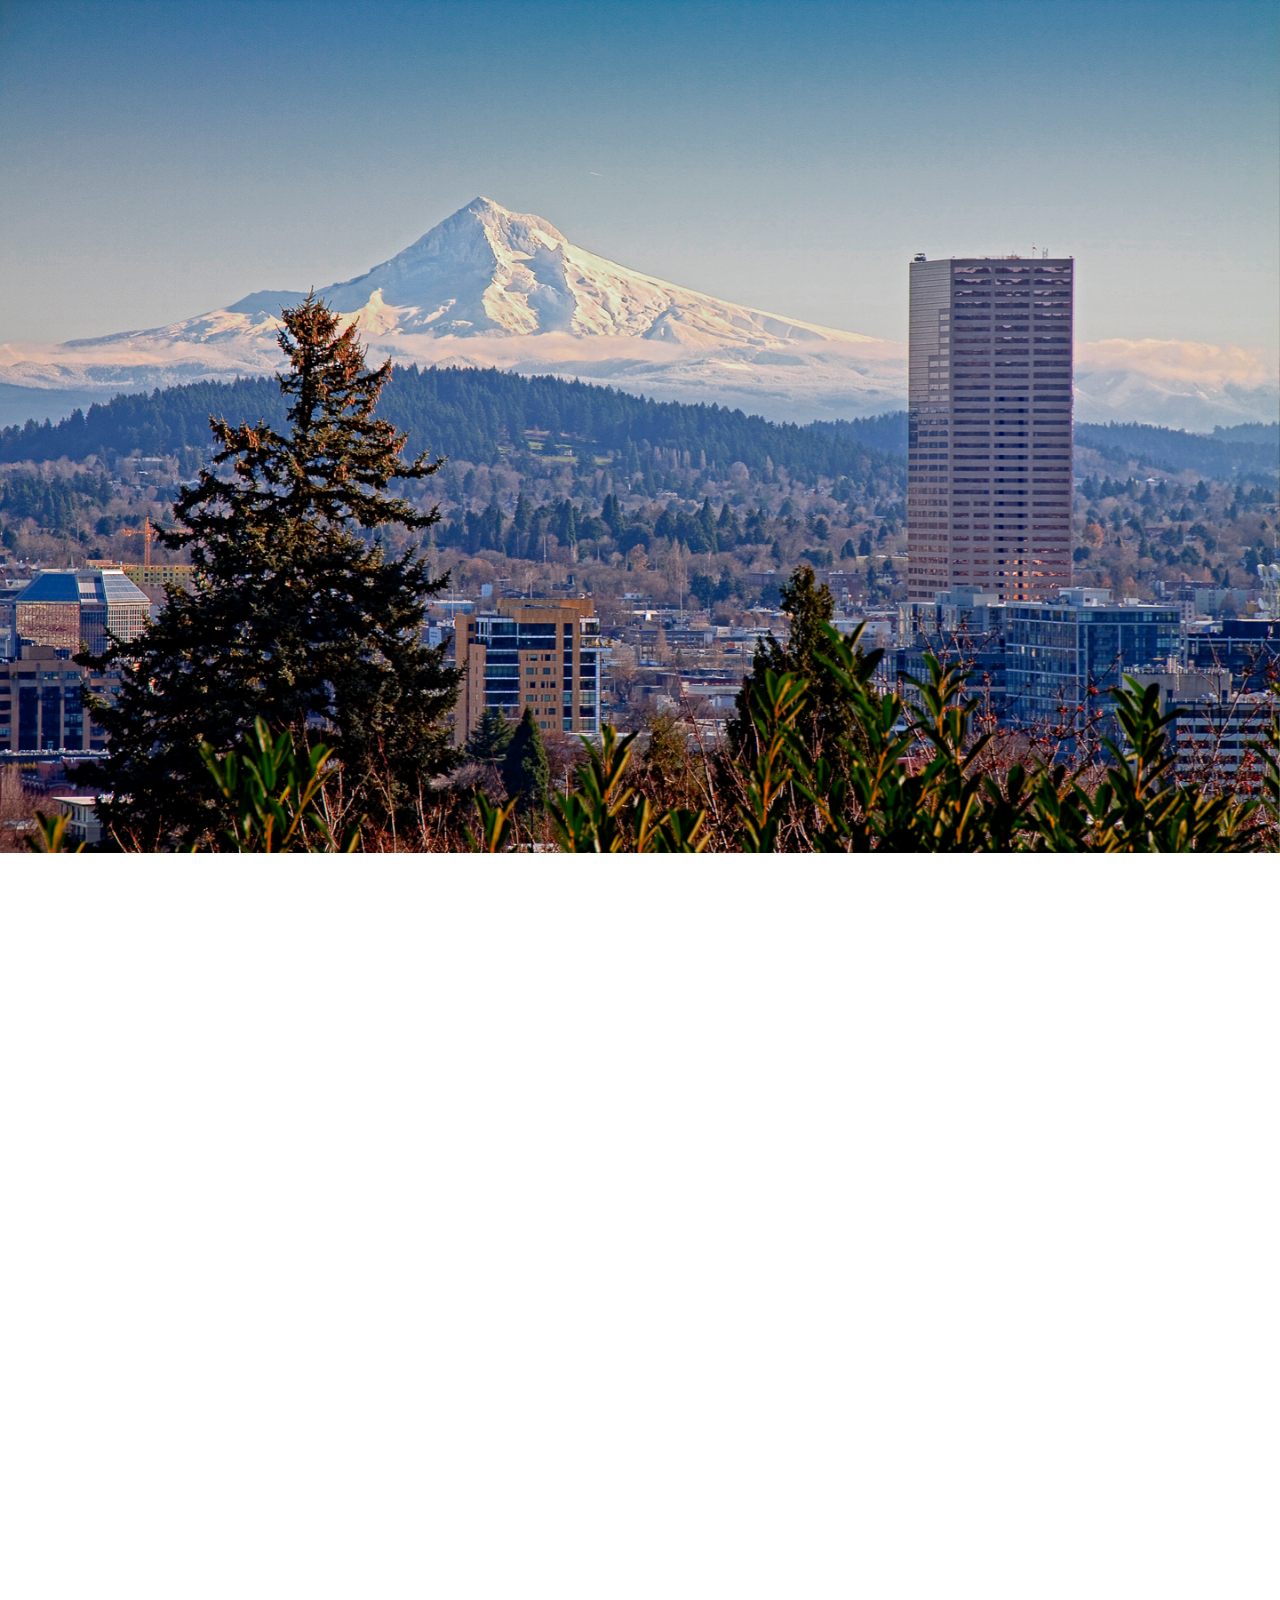
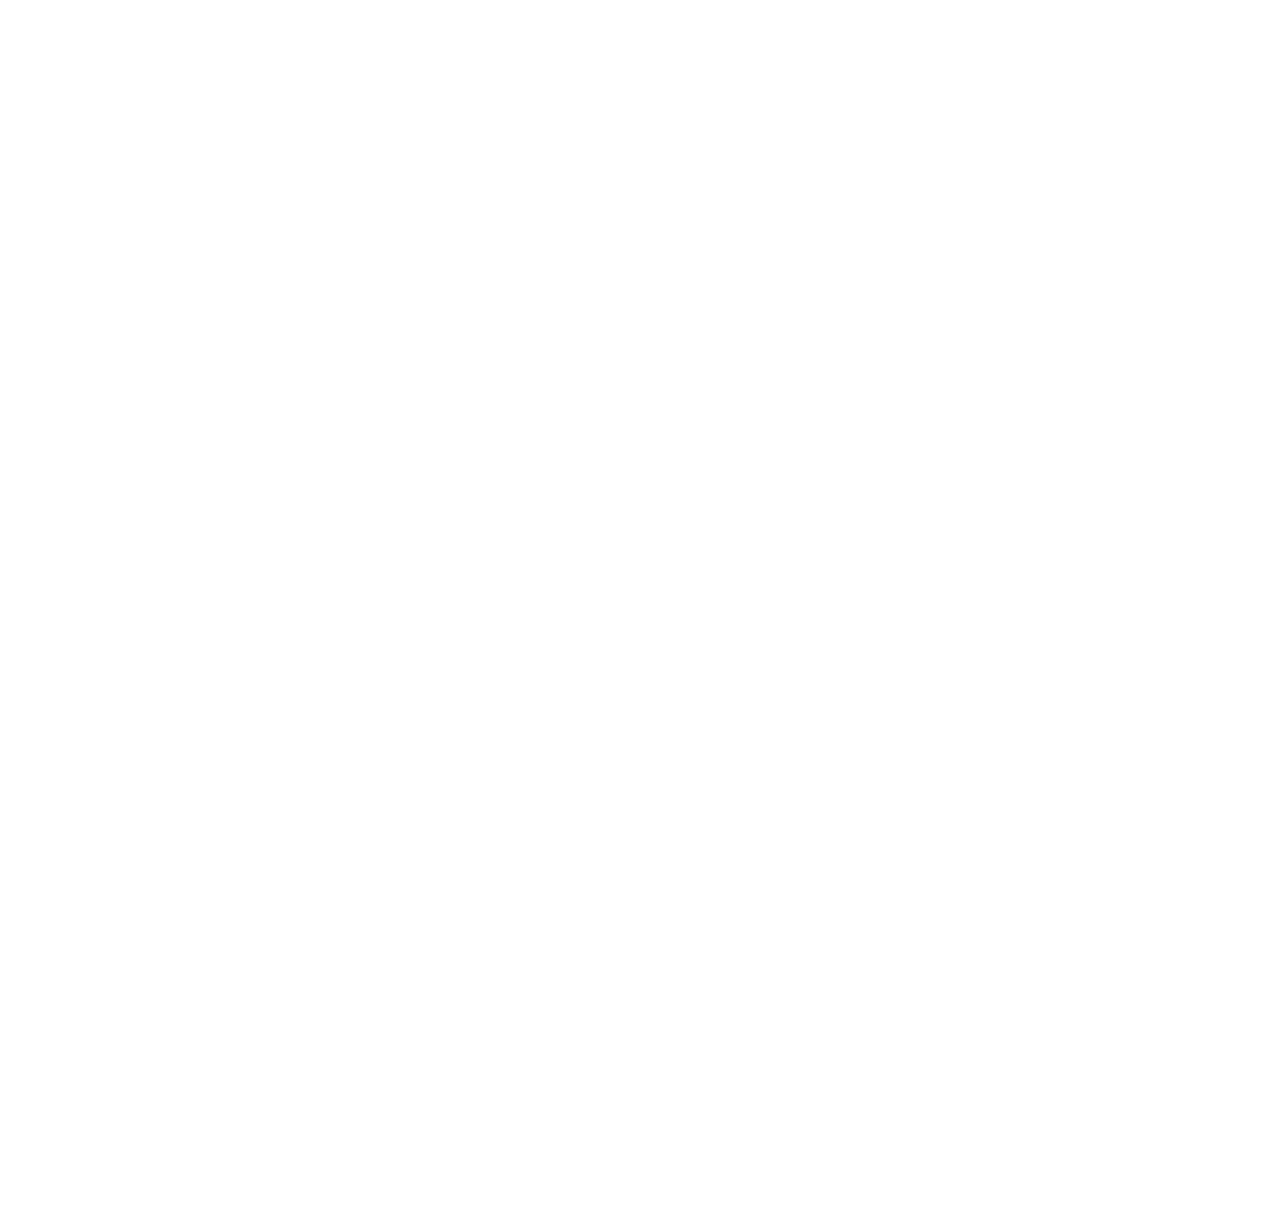
==== index.html @ 3993e826 "Update index.html" ====
<!-- Author: Kaevin Barta -->
 <!doctype html>
<html>

<head>
    <title>Test Webpage</title>
    <link href="style.css" rel="stylesheet" type="text/css" />
    <script src="script.js"></script>
    <meta charset="UTF-8">
    <meta name="viewport" content="width=device-width, initial-scale=1.0">
    <link href="https://cdn.jsdelivr.net/npm/bootstrap@5.3.0/dist/css/bootstrap.min.css" rel="stylesheet" integrity="sha384-9ndCyUaIbzAi2FUVXJi0CjmCapSmO7SnpJef0486qhLnuZ2cdeRhO02iuK6FUUVM" crossorigin="anonymous">
</head>

<body>
 <div class="parallax">
        <div class="parallax__layer parallax__layer--back">
            <img src="background1.jpg" alt="Background Layer 1">
        </div>
        <div class="parallax__layer parallax__layer--base">
            <img src="background2.jpg" alt="Background Layer 2">
        </div>
  </div>
    <header>
        <nav class="navbar navbar-expand-lg bg-body-tertiary">
            <div class="container-fluid">

                <button class="navbar-toggler" type="button" data-bs-toggle="collapse" data-bs-target="#navbarSupportedContent" aria-controls="navbarSupportedContent" aria-expanded="false" aria-label="Toggle navigation">
                    <span class="navbar-toggler-icon"></span>
                </button>
                <div class="collapse navbar-collapse" id="navbarSupportedContent">
                    <ul class="navbar-nav me-auto mb-2 mb-lg-0">
                        <li class="logo">
                            <a href="index.html">logo</a>
                        </li>
                        <li class="nav-item">
                            <a class="nav-link active" aria-current="page" href="index.html">Home</a>
                        </li>
                        <li class="nav-item">
                            <a class="nav-link" href="contact.html">Contact</a>
                        </li>
                        <li class="nav-item dropdown">
                            <a class="nav-link dropdown-toggle" href="#" role="button" data-bs-toggle="dropdown" aria-expanded="false">More!</a>
                            <ul class="dropdown-menu">
                                <li>
                                    <a class="dropdown-item" href="projects.html">Projects</a>
                                </li>
                                <li>
                                    <hr class="dropdown-divider">
                                </li>
                                <li>
                                    <a class="dropdown-item" href="information.html">More Information</a>
                                </li>
                            </ul>
                        </li>
                    </ul>
                </div>
            </div>
        </nav>
        <h1>Hello, This is my Portfolio</h1>
    </header>

    <main>
        <p>This is a <em>wonderful</em> website created by, yours truly.</p>

        <h2>Who is Kaevin Barta?</h2>
        

        <p>“Any code of your own that you haven’t looked at for six or more months might as well have been written by someone else.” — Eagleson’s Law</p>

         <div class="row">
            <!-- Education section -->
            <div class="col">
                <a href="#education" class="text-box-button">
                    <h3 class="rounded-bg">Education</h3>
                </a>
            </div>
            <!-- Skills section -->
            <div class="col">
                <a href="#skills" class="text-box-button">
                    <h3 class="rounded-bg">Skills</h3>
                </a>
            </div>
            <!-- Projects section -->
            <div class="col">
                <a href="#projects" class="text-box-button">
                    <h3 class="rounded-bg">Projects</h3>
                </a>
            </div>
        </div>
     

        <br><img src="https://tse4.mm.bing.net/th?id=OIP.YdOcJBbcRdzH3XWEGlNB6AHaER&pid=Api&P=0&h=180"><br>
        <h2 class="rounded-bg" id="About">About me</h2>
        <p>I grew up in the green state of <em>Oregon</em>. I was born in June 2004 in Oregon's booming tech industry, which has created the perfect seed to start growing my dev skills. With many classes for computer science offered at my high school (Oregon City High), I found my passion earlier than most. Im a highly motivated and detail-oriented computer science student seeking a Project Engineer position. Offering a strong foundation in programming, problem-solving skills, and a passion for delivering innovative solutions. Eager to contribute to challenging projects and collaborate with a team of skilled professionals.</p><br>
        <br><img src="https://www.nursingexplorer.com/img/colleges/or/1817.jpg?1596120694"><br>
        <h2 class="rounded-bg" id="education">Education:</h2>
        <ul class="education-info">
            <li><b>Pursuing Bachelor's Degree in Computer Science</b></li>
            <li><b>Work experience: Worked as a Peer Mentor for the college, this included tutoring students, Helping professors with course material, and weekly meetings with the head of the math department to discuss students' issues. I am also a certified level 1 math tutor and have a love for calculus. I also worked in the food industry for 5 years. I spent the first two in fast food since then I've worked 3 years as a cook for a cook-to-order restaurant. As well, I spent a summer doing construction work like yard care and caulking tile for new houses.
            <li><b>Unrequired completed coursework: 3 terms of Physics w/ Calculus and Linear algebra </li>
            <li><b>Relevant coursework: Data structures and algorithms, Discrete math, Computer Architecture, and many more. </li>
            <li><b>Attends: Clackamas Community College, Oregon City, OR</li>
            <li><b>Expected Graduation: 2026, spring. </li>
        </ul>
        <br>
        <br><img src="https://media3.giphy.com/media/v1.Y2lkPTc5MGI3NjExMTk5Mzc2ZTZkODk1Y2NlOGU1ZDZkYmIxMjZjNzAyZDM5NTE3ZWVlMyZlcD12MV9pbnRlcm5hbF9naWZzX2dpZklkJmN0PWc/SS8CV2rQdlYNLtBCiF/giphy.gif" style=width: 150px; height: 200px;><br>
        <h2 class="rounded-bg" id="skills">Skills:</h2>
        <ul class="skills-info">
            <li><b>Programming Languages: C++, C, Visual Basic, some baseline Python and Intel Assembly, javascript, CSS, and HTML,</b></li>
            <li><b>Software Development: Object-Oriented Programming (OOP), Agile Methodology, website development. </li>
            <li><b>Problem-Solving: Analytical thinking, logical reasoning, attention to detail</li>
            <li><b>Teamwork: Collaboration, effective communication, adaptability</li>
            <li><b>Technical Proficiency: SFML library, Visual Studio, file input/output </li>
        </ul>

        <br><img src="https://store-images.microsoft.com/image/apps.62911.9007199266266111.633be1ff-8267-43be-be70-83f7ca2653ed.c52162df-ae8c-4431-be5c-1eeff8252147?mode=scale&q=90&h=270&w=270&background=%23838383" style=width: 150px; height: 200px;><br>
        <h2 class="rounded-bg" id="projects">Projects:</h2>
        <ul class="project-info">
            <li><b>Top Projects: Created a working roulette table in Visual Basic, My portfolio website, Asteroids the game, and Knights tour recursion.</b></li>
            <li><b>Future Projects: Using an API that can fetch data from Google "Google translate" free of charge. This will include creating HTML, javascript and CSS files for them. </li>
            <a class="projects" href="projects.html">To Project Page</a>
        </ul>

        <div class="row">
            <div class="darkBG col-sm-12">
                <span class="visually-hidden">Hidden Text</span>
            </div>
        </div>       

        <h2>Future Asprirations</h2>

        <p>I actively seek out opportunities to expand my knowledge and expertise in relevant areas. Whether it's attending workshops, participating in leet code questions, or enrolling in in-person/online courses, I consistently pursue avenues that allow me to enhance my skill set. By staying informed about the latest industry trends, technologies, and best practices, I ensure that I bring the most current and valuable insights to my work.</p>

        <p>Additionally, I believe in sharing knowledge and fostering a culture of learning within teams and organizations. I enjoy mentoring colleagues, Tutoring students, conducting study workshops, and facilitating knowledge-sharing sessions to empower others to enhance their skills and contribute effectively to the collective growth of the team.</p>

        <p>Continuous learning not only helps me adapt to changing demands but also enables me to propose innovative solutions and identify new opportunities. I embrace challenges as opportunities for growth and am eager to take on new projects that stretch my abilities and broaden my horizons.</p>

        <p>By emphasizing my commitment to professional development, I strive to create a learning mindset that fuels personal and organizational success. I am excited to join a company that values ongoing learning and growth, where I can contribute my knowledge and skills while continuously expanding my capabilities.</p>

    </main>

    <div class="row">
        <div class="darkBG col-sm-12">
            <span class="visually-hidden">Hidden Text</span>
        </div>
    </div>

    <nav>
        <ul>
            <li><a href="index.html">Home</a></li>
            <li><a href="contact.html">Contact</a></li>
            <li><a href="information.html">About</a></li>
            <li><a href="information.html">Links</a></li>
            <li><a href="https://leetcode.com/Kbarta1233/">LeetCode Profile</a></li>
        </ul>
    </nav>

    <footer>@2023 My Site</footer>

    <script src="https://cdn.jsdelivr.net/npm/bootstrap@5.3.0/dist/js/bootstrap.bundle.min.js" integrity="sha384-geWF76RCwLtnZ8qwWowPQNguL3RmwHVBC9FhGdlKrxdiJJigb/j/68SIy3Te4Bkz" crossorigin="anonymous"></script>

</body>
</html>
---- style.css ----
/* Reset default browser styles */
* {
    margin: 0;
    padding: 0;
    box-sizing: border-box;
}

/* Global styles */
body, html {
    margin: 0;
    padding: 0;
    height: 100%;
    overflow-x: hidden;
}

.parallax {
    position: relative;
    height: 100vh;
    overflow: hidden;
    perspective: 1px;
    transform-style: preserve-3d;
}

.parallax__layer {
    position: absolute;
    top: 0;
    left: 0;
    width: 100%;
    height: 100%;
}

.parallax__layer--back {
    transform: translateZ(-1px) scale(2);
    z-index: -1;
}

.parallax__layer--base {
    transform: translateZ(0px) scale(1);
}

.parallax img {
    width: 100%;
    height: auto;
    display: block;
}

header, main, footer {
    position: relative;
    z-index: 1;
    padding: 20px;
    background-color: rgba(255, 255, 255, 0.8); /* Transparent background to highlight content */
}

.logo a {
    background-image: url("coffee.png");
    background-size: contain;
    background-repeat: no-repeat;
    display: inline-block;
    width: 100px;
    height: 100px;
    text-indent: -9999px;
}

.text-box-button {
    display: block;
    text-align: center;
    text-decoration: none;
    border-radius: 50%; /* Make the buttons circular */
    overflow: hidden;
    transition: transform 0.3s ease; /* Add a smooth transition effect */
}

.text-box-button:hover {
    transform: scale(1.1); /* Scale the button up when hovered */
}

body {
    font-family: Arial, sans-serif;
    line-height: 1.5;
    color: #333;
}

.container-fluid {
    max-width: 1200px;
    margin: 0 auto;
    padding: 0 15px;
}

header {
    background-color: #f8f9fa;
    padding: 20px;
    text-align: center;
}

nav ul {
    list-style-type: none;
}

nav li {
    display: inline-block;
    margin-right: 10px;
}

nav a {
    text-decoration: none;
    color: #333;
}

nav .logo a {
    font-weight: bold;
    font-size: 24px;
}

main {
    padding: 20px;
}

.row {
    margin-bottom: 20px;
}

.col {
    float: left;
    width: 33.33%;
}

.darkBG {
    background-color: #333;
    color: #fff;
    text-align: center;
    padding: 20px;
}

footer {
    background-color: #f8f9fa;
    padding: 20px;
    text-align: center;
}

/* Rounded background styles */
section {
    padding: 20px;
}

/* Rounded background styles */
.rounded-bg {
    background-color: #000;
    color: #fff;
    border-radius: 10px;
    padding: 10px;
    margin-bottom: 20px;
    display: inline-block;
}

.visually-hidden {
    position: absolute;
    overflow: hidden;
    clip: rect(0 0 0 0);
    height: 1px;
    width: 1px;
    margin: -1px;
    padding: 0;
    border: 0;
}
/* Media Queries */
@media (max-width: 768px) {
    .col {
        width: 100%;
    }
}
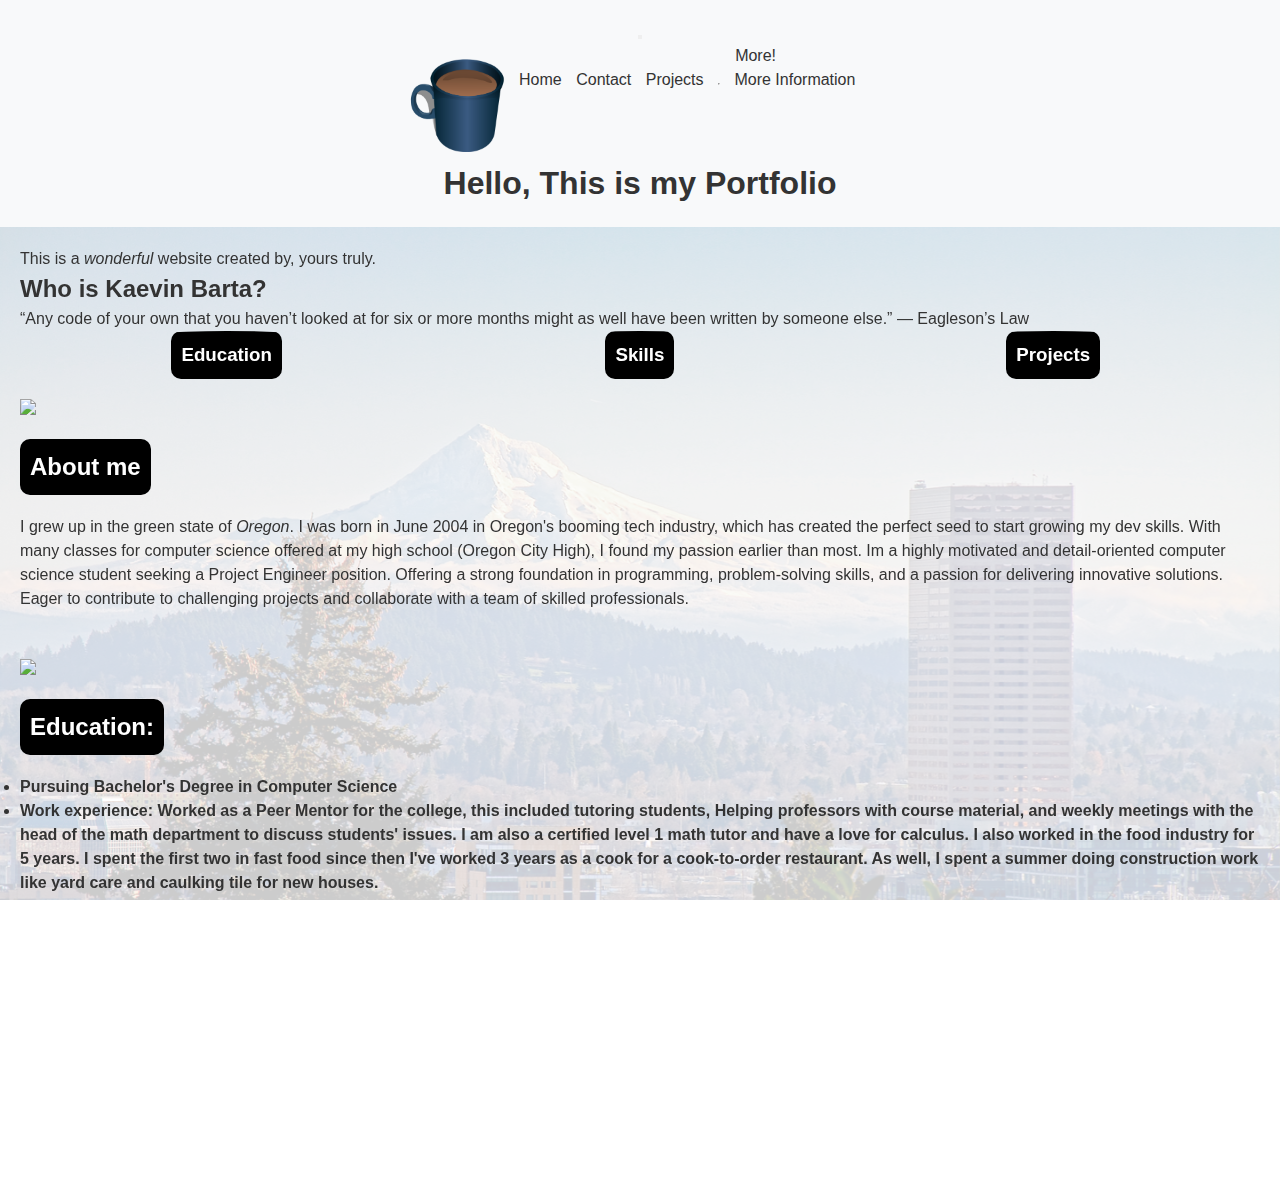
==== commit cb50a228: "Update index.html" ====
--- a/index.html
+++ b/index.html
@@ -12,14 +12,8 @@
 </head>
 
 <body>
- <div class="parallax">
-        <div class="parallax__layer parallax__layer--back">
-            <img src="background1.jpg" alt="Background Layer 1">
-        </div>
-        <div class="parallax__layer parallax__layer--base">
-            <img src="background2.jpg" alt="Background Layer 2">
-        </div>
-  </div>
+
+  
     <header>
         <nav class="navbar navbar-expand-lg bg-body-tertiary">
             <div class="container-fluid">
@@ -58,7 +52,13 @@
         </nav>
         <h1>Hello, This is my Portfolio</h1>
     </header>
-
+ <div class="parallax">
+        <div class="parallax__layer parallax__layer--back">
+            <img src="background1.jpg" alt="Background Layer 1">
+        </div>
+        <div class="parallax__layer parallax__layer--base">
+            <img src="background2.jpg" alt="Background Layer 2">
+        </div>
     <main>
         <p>This is a <em>wonderful</em> website created by, yours truly.</p>
 
@@ -154,7 +154,7 @@
             <li><a href="https://leetcode.com/Kbarta1233/">LeetCode Profile</a></li>
         </ul>
     </nav>
-
+</div>
     <footer>@2023 My Site</footer>
 
     <script src="https://cdn.jsdelivr.net/npm/bootstrap@5.3.0/dist/js/bootstrap.bundle.min.js" integrity="sha384-geWF76RCwLtnZ8qwWowPQNguL3RmwHVBC9FhGdlKrxdiJJigb/j/68SIy3Te4Bkz" crossorigin="anonymous"></script>
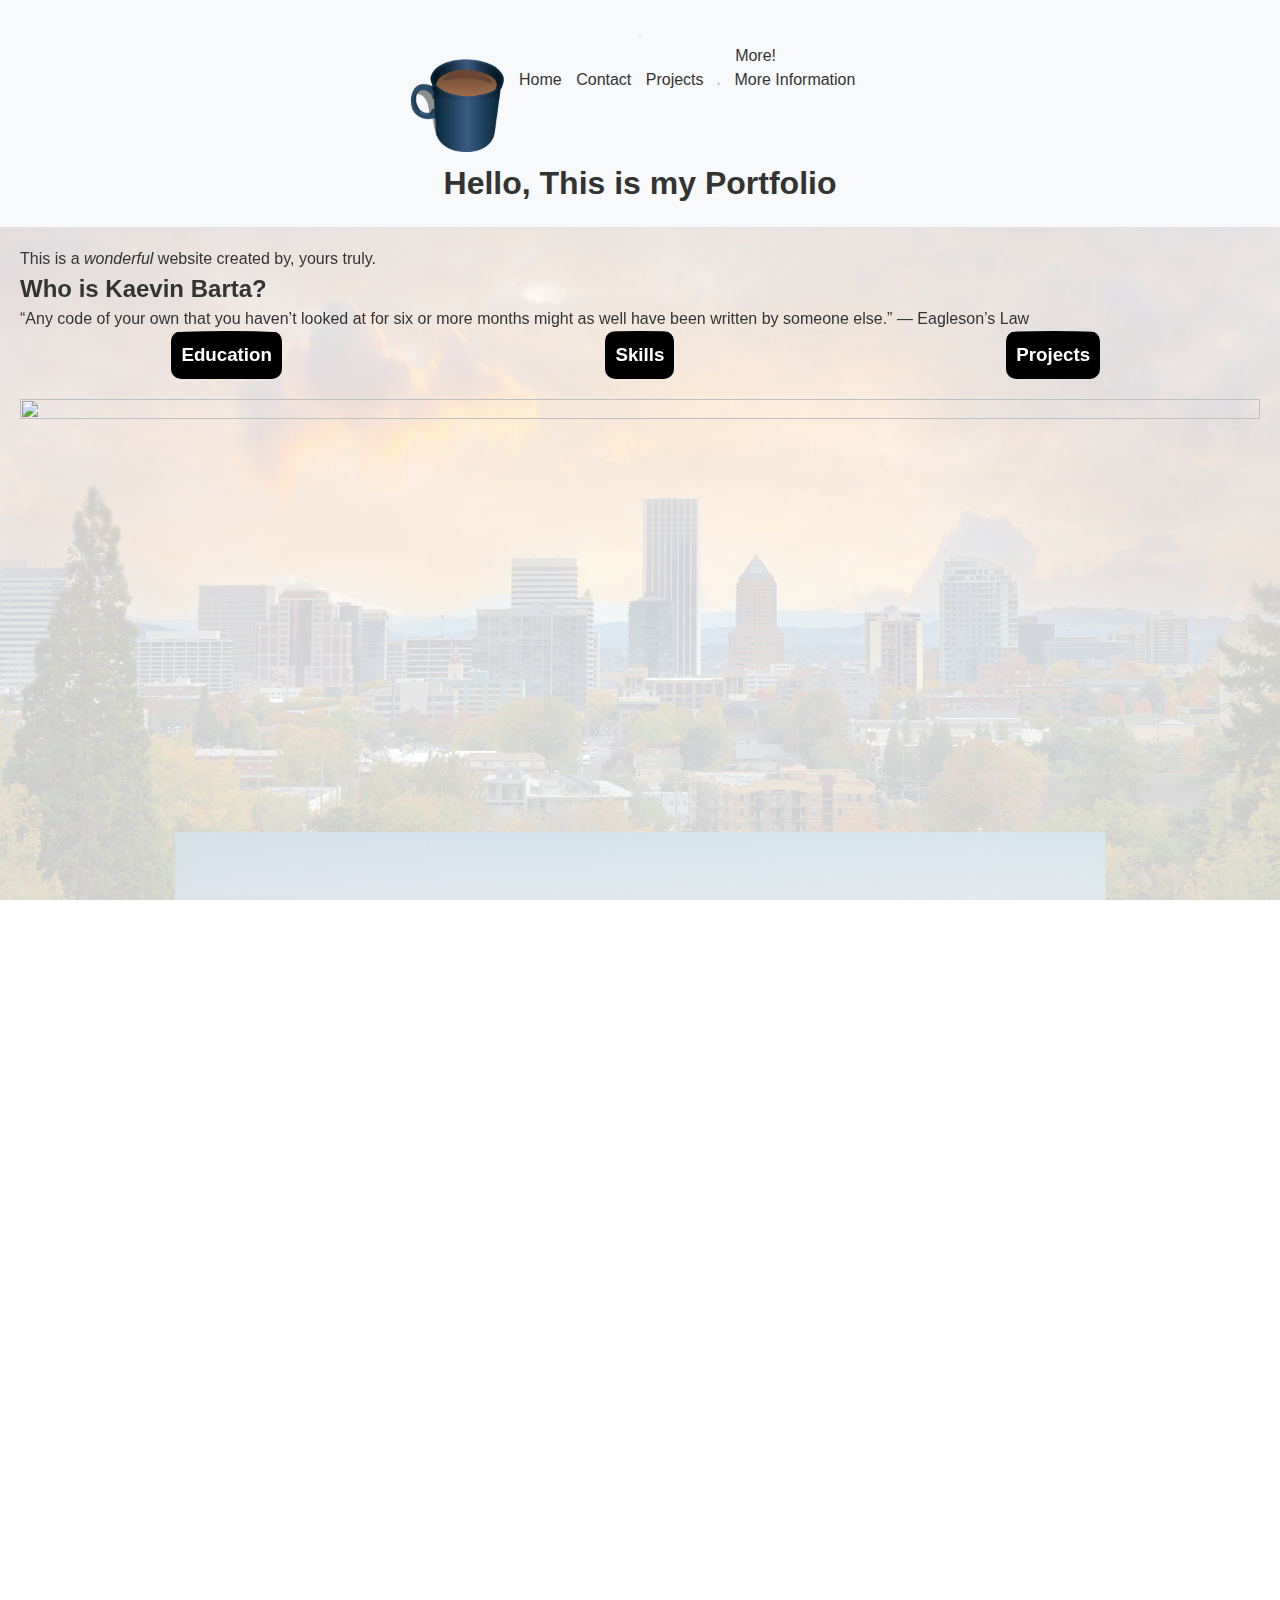
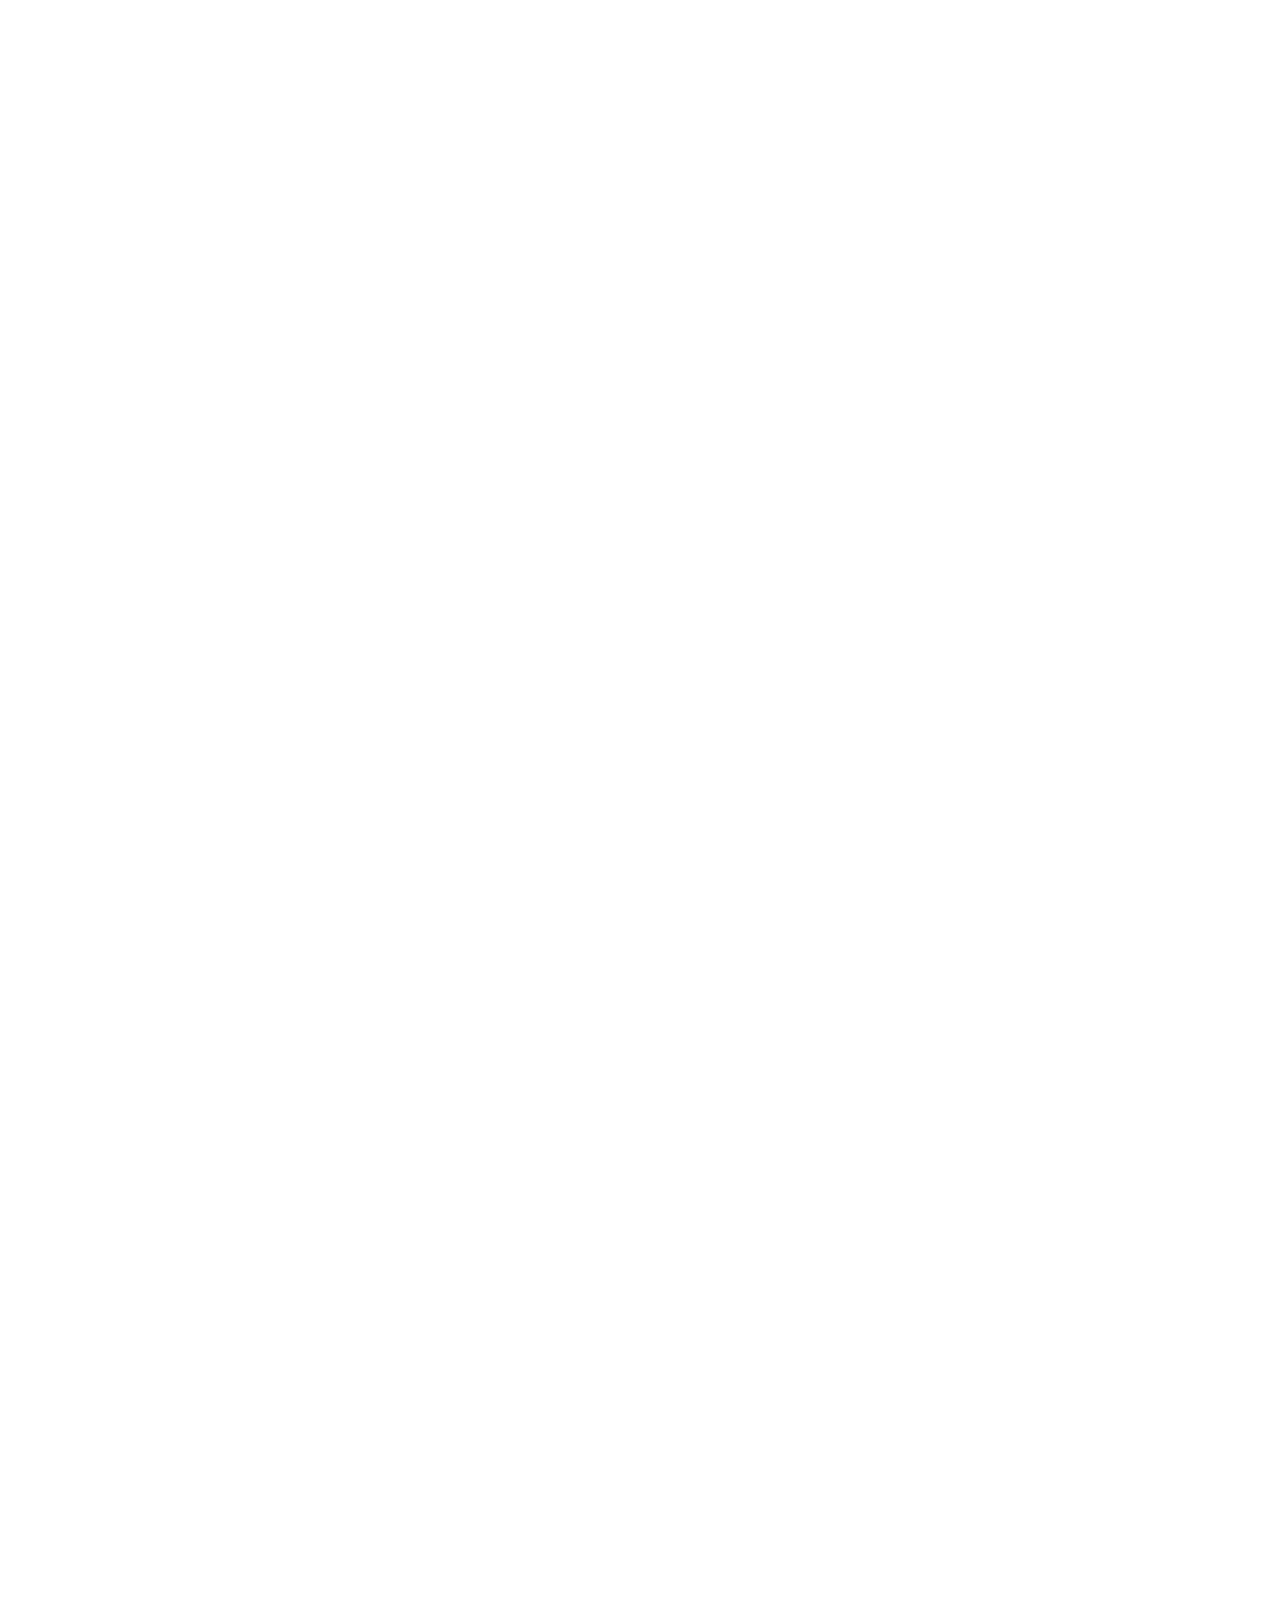
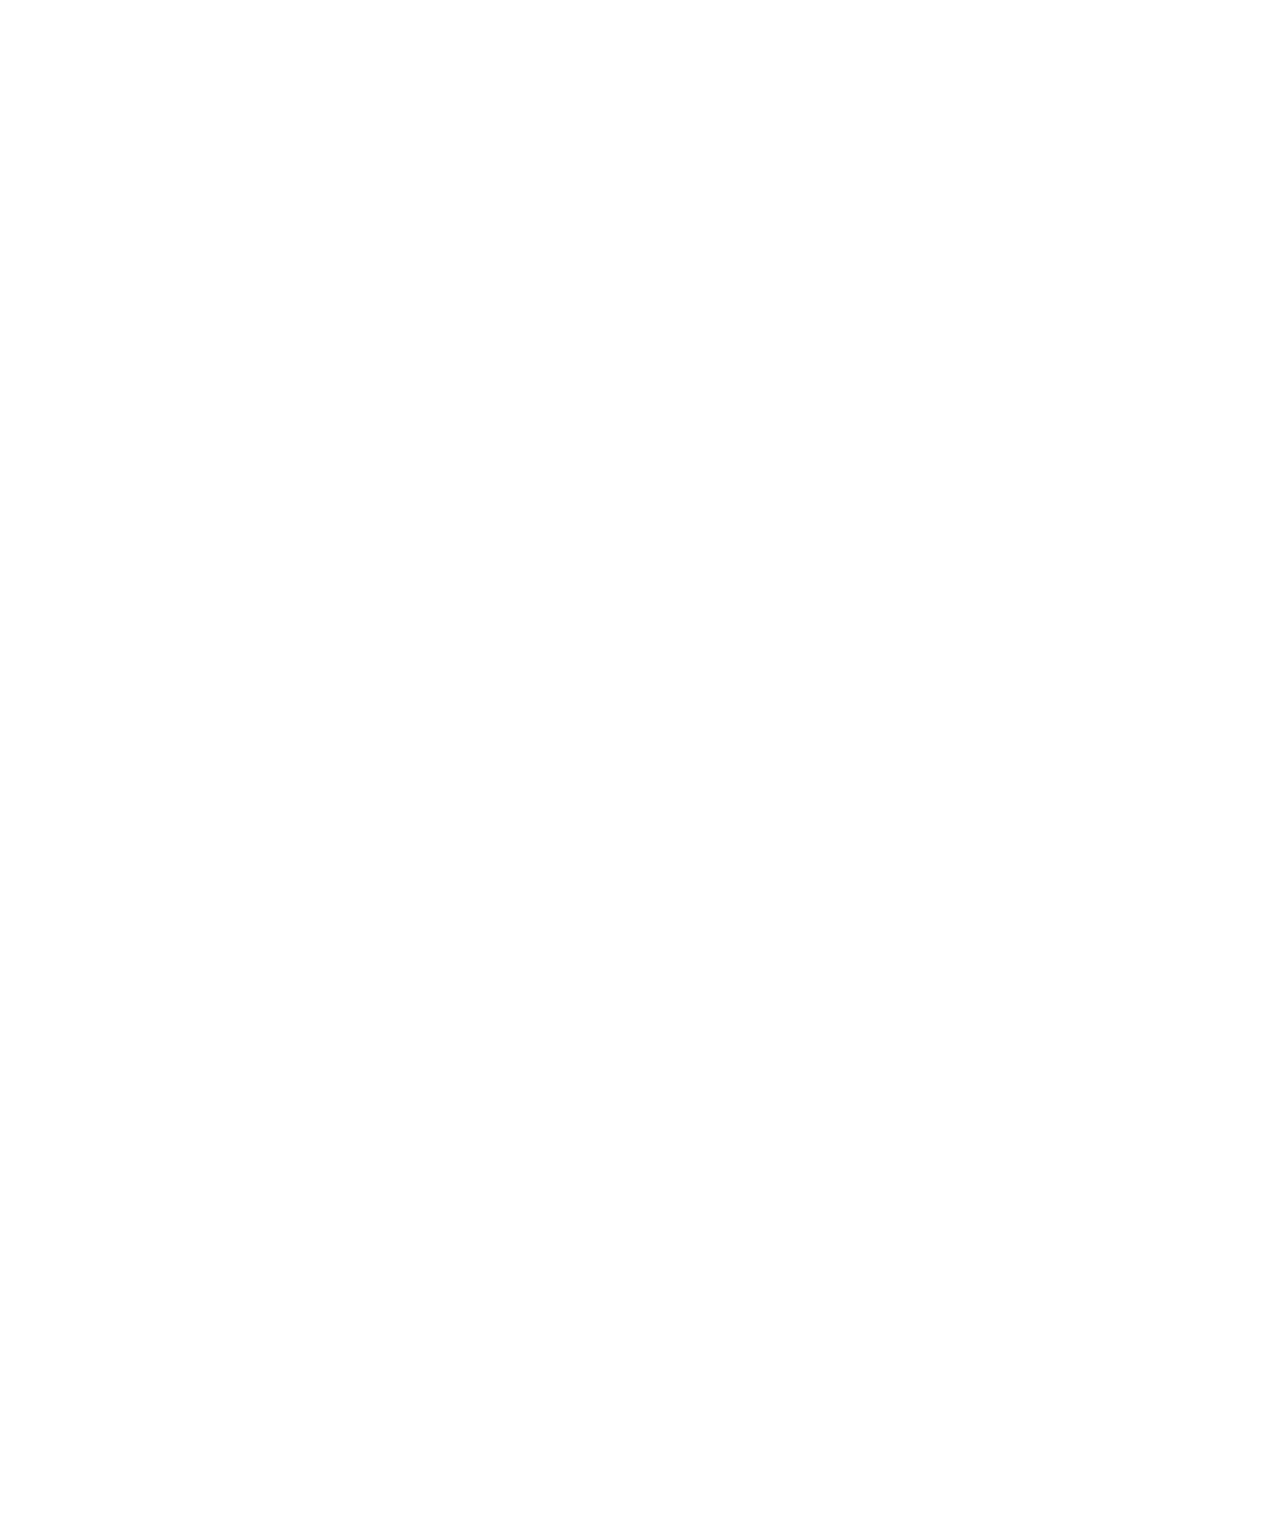
==== commit 9ec4e5c9: "Update index.html" ====
--- a/index.html
+++ b/index.html
@@ -89,10 +89,10 @@
         </div>
      
 
-        <br><img src="https://tse4.mm.bing.net/th?id=OIP.YdOcJBbcRdzH3XWEGlNB6AHaER&pid=Api&P=0&h=180"><br>
+        <br><img src="https://tse4.mm.bing.net/th?id=OIP.YdOcJBbcRdzH3XWEGlNB6AHaER&pid=Api&P=0&h=180"width="310" height="180"><br>
         <h2 class="rounded-bg" id="About">About me</h2>
         <p>I grew up in the green state of <em>Oregon</em>. I was born in June 2004 in Oregon's booming tech industry, which has created the perfect seed to start growing my dev skills. With many classes for computer science offered at my high school (Oregon City High), I found my passion earlier than most. Im a highly motivated and detail-oriented computer science student seeking a Project Engineer position. Offering a strong foundation in programming, problem-solving skills, and a passion for delivering innovative solutions. Eager to contribute to challenging projects and collaborate with a team of skilled professionals.</p><br>
-        <br><img src="https://www.nursingexplorer.com/img/colleges/or/1817.jpg?1596120694"><br>
+        <br><img src="https://www.nursingexplorer.com/img/colleges/or/1817.jpg?1596120694" width="310" height="180"><br>
         <h2 class="rounded-bg" id="education">Education:</h2>
         <ul class="education-info">
             <li><b>Pursuing Bachelor's Degree in Computer Science</b></li>
@@ -103,7 +103,7 @@
             <li><b>Expected Graduation: 2026, spring. </li>
         </ul>
         <br>
-        <br><img src="https://media3.giphy.com/media/v1.Y2lkPTc5MGI3NjExMTk5Mzc2ZTZkODk1Y2NlOGU1ZDZkYmIxMjZjNzAyZDM5NTE3ZWVlMyZlcD12MV9pbnRlcm5hbF9naWZzX2dpZklkJmN0PWc/SS8CV2rQdlYNLtBCiF/giphy.gif" style=width: 150px; height: 200px;><br>
+        <br><img src="https://media3.giphy.com/media/v1.Y2lkPTc5MGI3NjExMTk5Mzc2ZTZkODk1Y2NlOGU1ZDZkYmIxMjZjNzAyZDM5NTE3ZWVlMyZlcD12MV9pbnRlcm5hbF9naWZzX2dpZklkJmN0PWc/SS8CV2rQdlYNLtBCiF/giphy.gif" width="310" height="160"><br>
         <h2 class="rounded-bg" id="skills">Skills:</h2>
         <ul class="skills-info">
             <li><b>Programming Languages: C++, C, Visual Basic, some baseline Python and Intel Assembly, javascript, CSS, and HTML,</b></li>
@@ -113,7 +113,7 @@
             <li><b>Technical Proficiency: SFML library, Visual Studio, file input/output </li>
         </ul>
 
-        <br><img src="https://store-images.microsoft.com/image/apps.62911.9007199266266111.633be1ff-8267-43be-be70-83f7ca2653ed.c52162df-ae8c-4431-be5c-1eeff8252147?mode=scale&q=90&h=270&w=270&background=%23838383" style=width: 150px; height: 200px;><br>
+        <br><img src="https://store-images.microsoft.com/image/apps.62911.9007199266266111.633be1ff-8267-43be-be70-83f7ca2653ed.c52162df-ae8c-4431-be5c-1eeff8252147?mode=scale&q=90&h=270&w=270&background=%23838383" width="310" height="180"><br>
         <h2 class="rounded-bg" id="projects">Projects:</h2>
         <ul class="project-info">
             <li><b>Top Projects: Created a working roulette table in Visual Basic, My portfolio website, Asteroids the game, and Knights tour recursion.</b></li>
--- a/style.css
+++ b/style.css
@@ -15,7 +15,7 @@
 
 .parallax {
     position: relative;
-    height: 100vh;
+    height: auto;
     overflow: hidden;
     perspective: 1px;
     transform-style: preserve-3d;
@@ -30,12 +30,13 @@
 }
 
 .parallax__layer--back {
-    transform: translateZ(-1px) scale(2);
-    z-index: -1;
+    transform: translateZ(-2px) scale(3);
+    z-index: 1;
 }
 
 .parallax__layer--base {
-    transform: translateZ(0px) scale(1);
+    transform: translateZ(-10px) scale(8);
+    z-index: 2;
 }
 
 .parallax img {
@@ -46,7 +47,7 @@
 
 header, main, footer {
     position: relative;
-    z-index: 1;
+    z-index: 3;
     padding: 20px;
     background-color: rgba(255, 255, 255, 0.8); /* Transparent background to highlight content */
 }
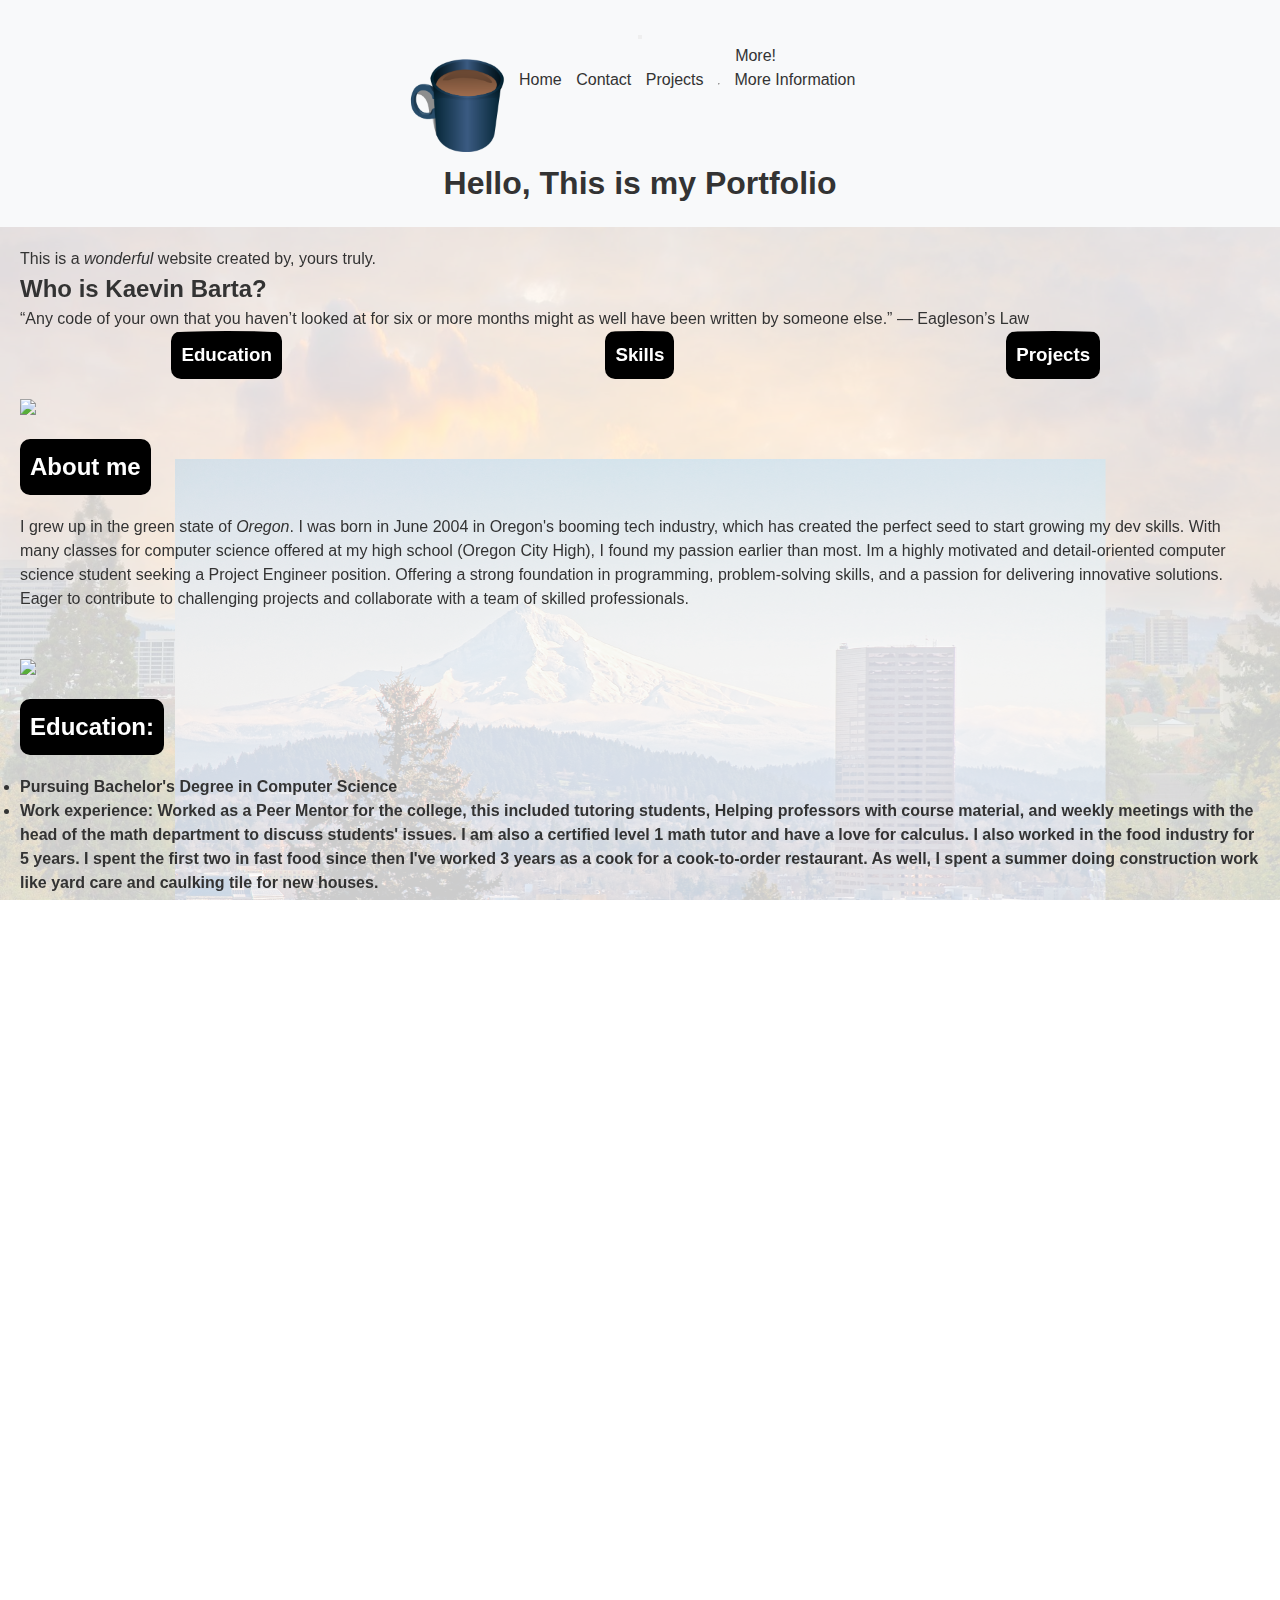
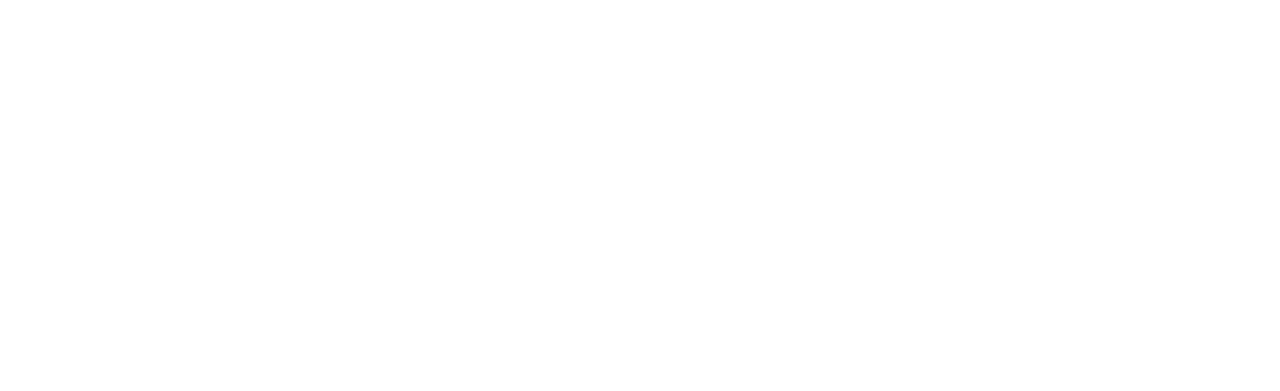
==== commit 73d71bef: "Update index.html" ====
--- a/index.html
+++ b/index.html
@@ -89,10 +89,10 @@
         </div>
      
 
-        <br><img src="https://tse4.mm.bing.net/th?id=OIP.YdOcJBbcRdzH3XWEGlNB6AHaER&pid=Api&P=0&h=180"width="310" height="180"><br>
+        <br><img src="https://tse4.mm.bing.net/th?id=OIP.YdOcJBbcRdzH3XWEGlNB6AHaER&pid=Api&P=0&h=180"class="custom-img"><br>
         <h2 class="rounded-bg" id="About">About me</h2>
         <p>I grew up in the green state of <em>Oregon</em>. I was born in June 2004 in Oregon's booming tech industry, which has created the perfect seed to start growing my dev skills. With many classes for computer science offered at my high school (Oregon City High), I found my passion earlier than most. Im a highly motivated and detail-oriented computer science student seeking a Project Engineer position. Offering a strong foundation in programming, problem-solving skills, and a passion for delivering innovative solutions. Eager to contribute to challenging projects and collaborate with a team of skilled professionals.</p><br>
-        <br><img src="https://www.nursingexplorer.com/img/colleges/or/1817.jpg?1596120694" width="310" height="180"><br>
+        <br><img src="https://www.nursingexplorer.com/img/colleges/or/1817.jpg?1596120694" class="custom-img"><br>
         <h2 class="rounded-bg" id="education">Education:</h2>
         <ul class="education-info">
             <li><b>Pursuing Bachelor's Degree in Computer Science</b></li>
@@ -103,7 +103,7 @@
             <li><b>Expected Graduation: 2026, spring. </li>
         </ul>
         <br>
-        <br><img src="https://media3.giphy.com/media/v1.Y2lkPTc5MGI3NjExMTk5Mzc2ZTZkODk1Y2NlOGU1ZDZkYmIxMjZjNzAyZDM5NTE3ZWVlMyZlcD12MV9pbnRlcm5hbF9naWZzX2dpZklkJmN0PWc/SS8CV2rQdlYNLtBCiF/giphy.gif" width="310" height="160"><br>
+        <br><img src="https://media3.giphy.com/media/v1.Y2lkPTc5MGI3NjExMTk5Mzc2ZTZkODk1Y2NlOGU1ZDZkYmIxMjZjNzAyZDM5NTE3ZWVlMyZlcD12MV9pbnRlcm5hbF9naWZzX2dpZklkJmN0PWc/SS8CV2rQdlYNLtBCiF/giphy.gif" class="custom-img"><br>
         <h2 class="rounded-bg" id="skills">Skills:</h2>
         <ul class="skills-info">
             <li><b>Programming Languages: C++, C, Visual Basic, some baseline Python and Intel Assembly, javascript, CSS, and HTML,</b></li>
@@ -113,7 +113,7 @@
             <li><b>Technical Proficiency: SFML library, Visual Studio, file input/output </li>
         </ul>
 
-        <br><img src="https://store-images.microsoft.com/image/apps.62911.9007199266266111.633be1ff-8267-43be-be70-83f7ca2653ed.c52162df-ae8c-4431-be5c-1eeff8252147?mode=scale&q=90&h=270&w=270&background=%23838383" width="310" height="180"><br>
+        <br><img src="https://store-images.microsoft.com/image/apps.62911.9007199266266111.633be1ff-8267-43be-be70-83f7ca2653ed.c52162df-ae8c-4431-be5c-1eeff8252147?mode=scale&q=90&h=270&w=270&background=%23838383" class="custom-img"><br>
         <h2 class="rounded-bg" id="projects">Projects:</h2>
         <ul class="project-info">
             <li><b>Top Projects: Created a working roulette table in Visual Basic, My portfolio website, Asteroids the game, and Knights tour recursion.</b></li>
--- a/style.css
+++ b/style.css
@@ -20,7 +20,10 @@
     perspective: 1px;
     transform-style: preserve-3d;
 }
-
+.custom-img {
+    width: 310px;
+    height: 180px;
+}
 .parallax__layer {
     position: absolute;
     top: 0;
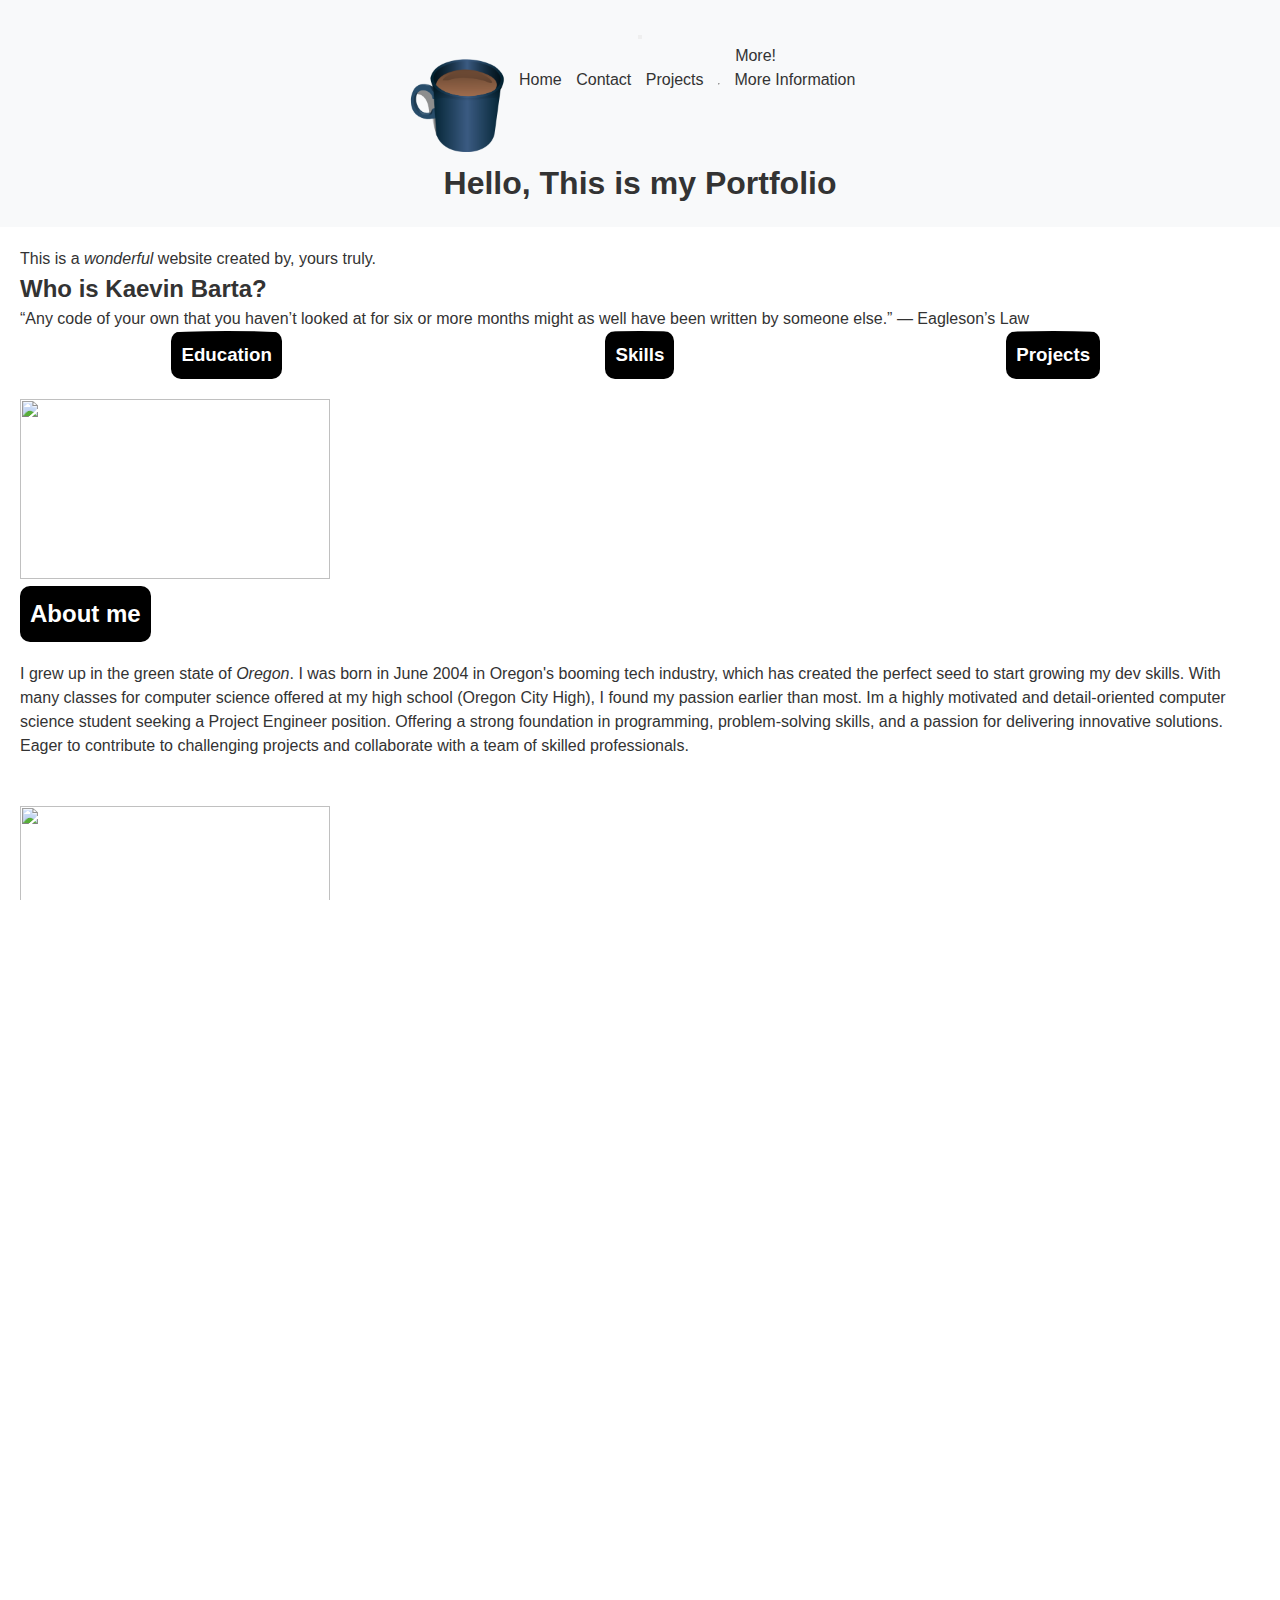
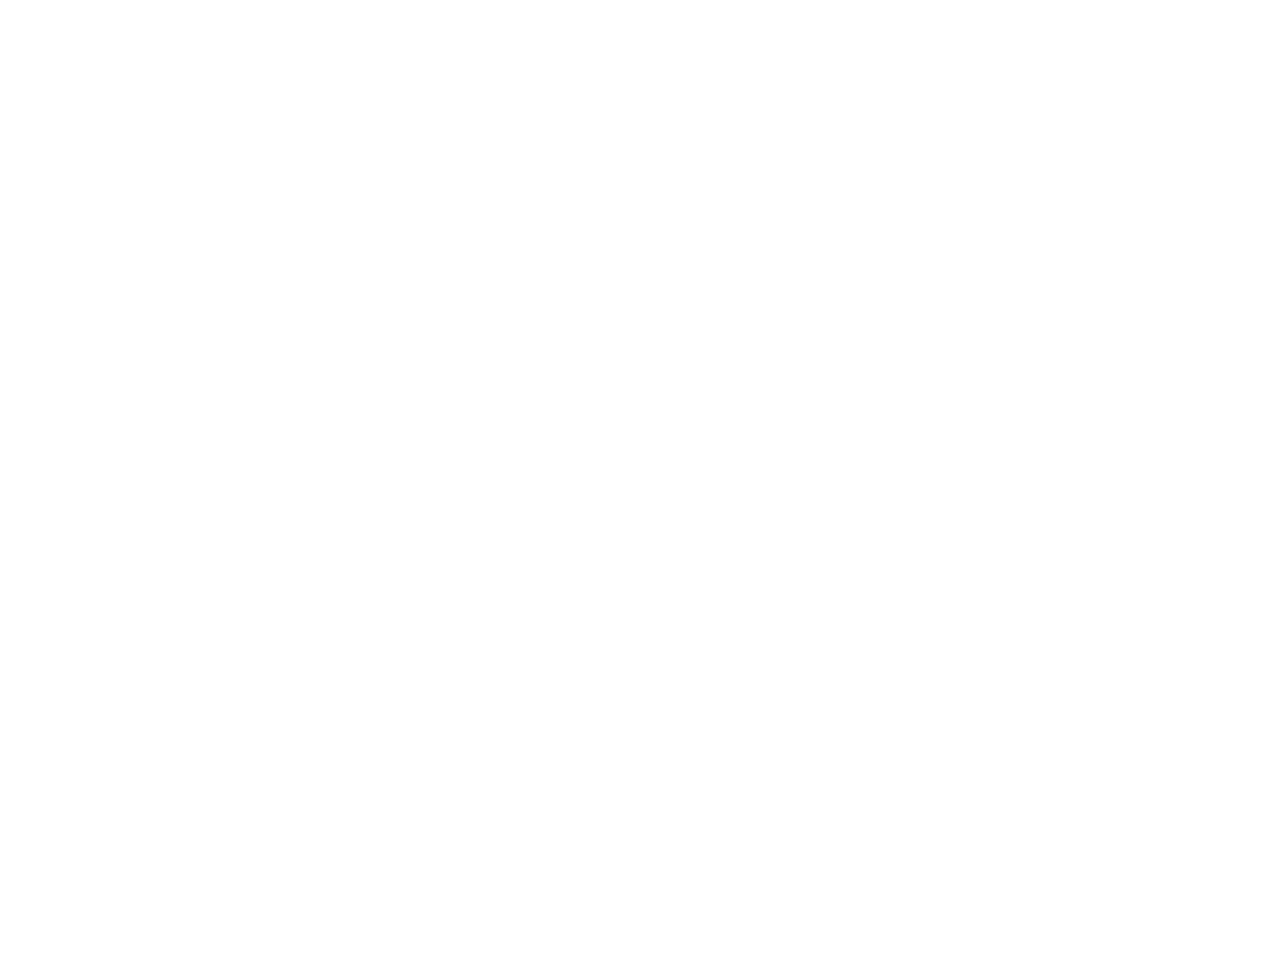
==== commit 6f4c2c03: "Update index.html" ====
--- a/index.html
+++ b/index.html
@@ -59,6 +59,7 @@
         <div class="parallax__layer parallax__layer--base">
             <img src="background2.jpg" alt="Background Layer 2">
         </div>
+  </div>
     <main>
         <p>This is a <em>wonderful</em> website created by, yours truly.</p>
 
@@ -154,7 +155,7 @@
             <li><a href="https://leetcode.com/Kbarta1233/">LeetCode Profile</a></li>
         </ul>
     </nav>
-</div>
+
     <footer>@2023 My Site</footer>
 
     <script src="https://cdn.jsdelivr.net/npm/bootstrap@5.3.0/dist/js/bootstrap.bundle.min.js" integrity="sha384-geWF76RCwLtnZ8qwWowPQNguL3RmwHVBC9FhGdlKrxdiJJigb/j/68SIy3Te4Bkz" crossorigin="anonymous"></script>
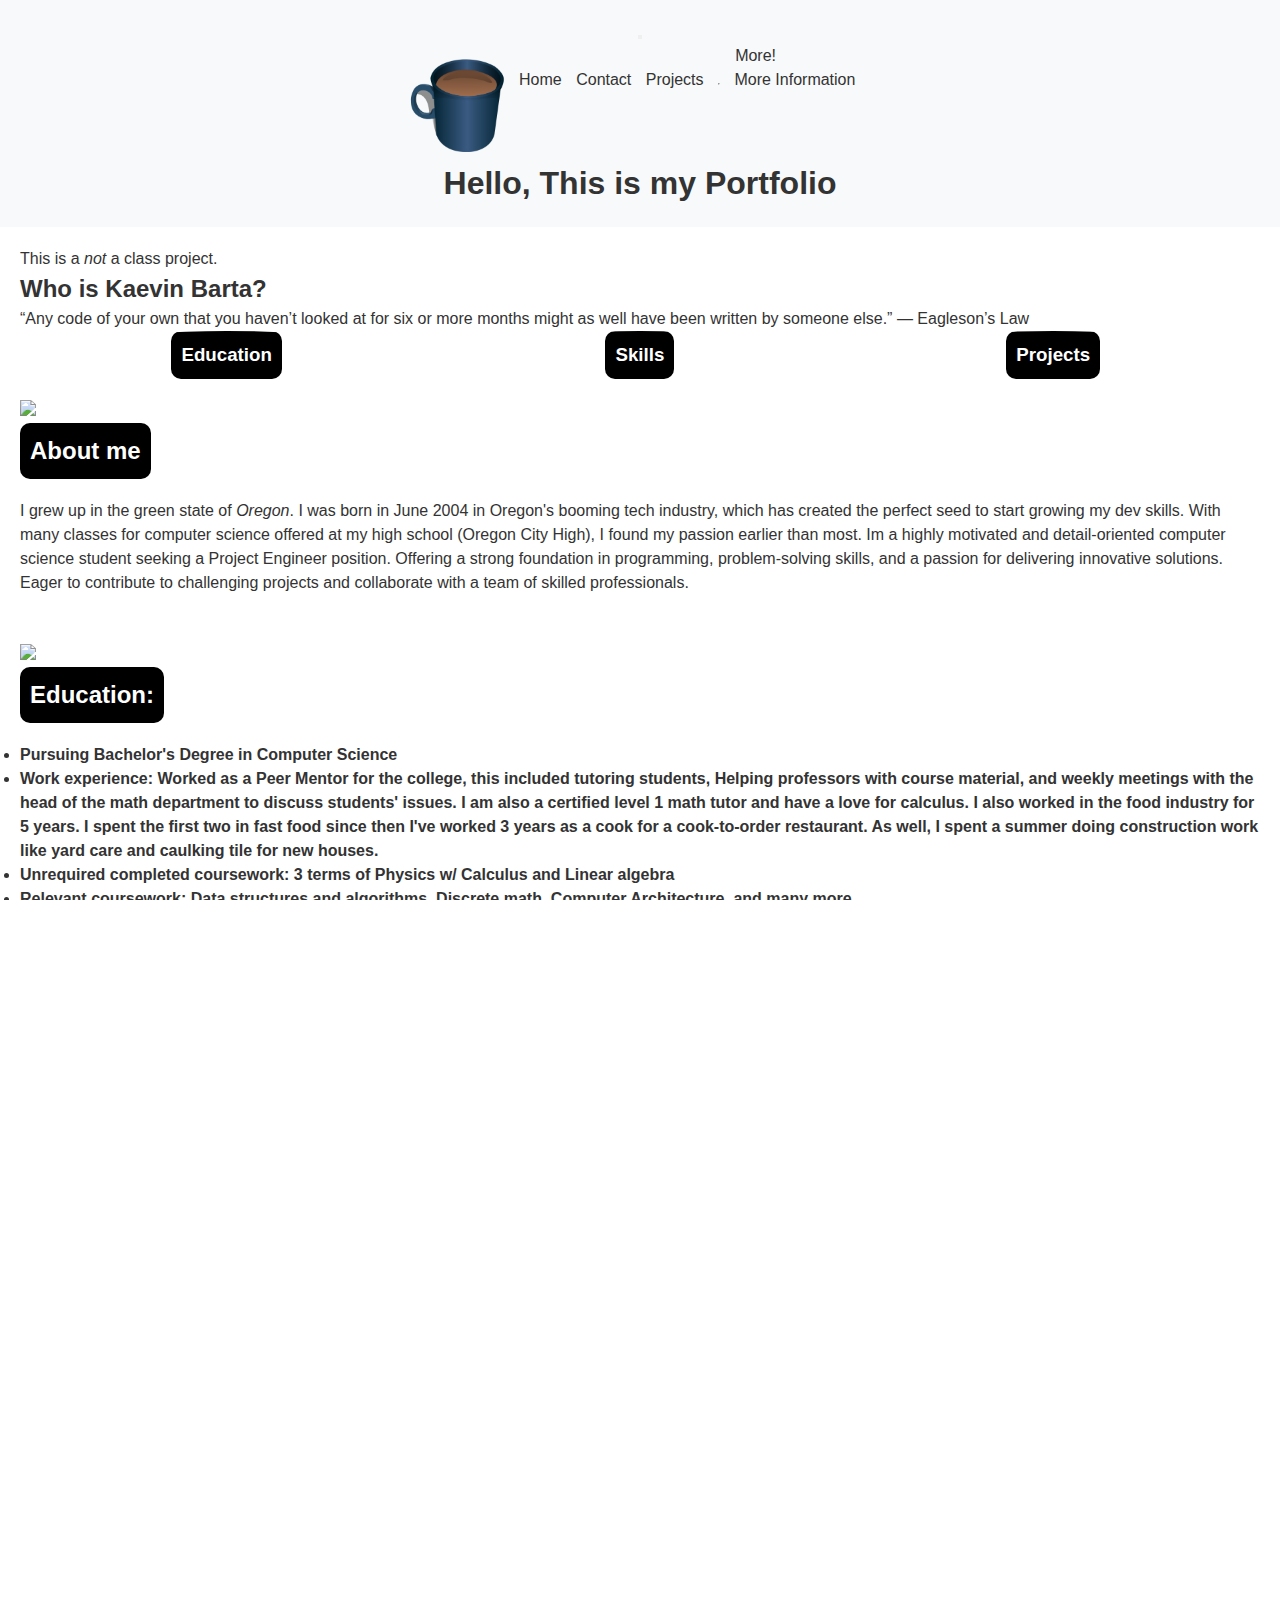
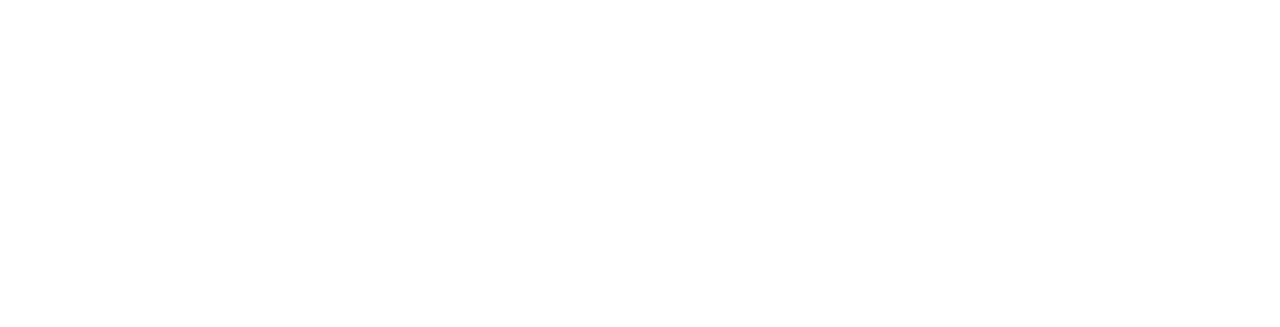
==== commit 8be75ab6: "Update index.html" ====
--- a/index.html
+++ b/index.html
@@ -61,7 +61,7 @@
         </div>
   </div>
     <main>
-        <p>This is a <em>wonderful</em> website created by, yours truly.</p>
+        <p>This is a <em>not</em> a class project.</p>
 
         <h2>Who is Kaevin Barta?</h2>
         
--- a/style.css
+++ b/style.css
@@ -21,8 +21,8 @@
     transform-style: preserve-3d;
 }
 .custom-img {
-    width: 310px;
-    height: 180px;
+   width: auto;
+  height: auto;
 }
 .parallax__layer {
     position: absolute;
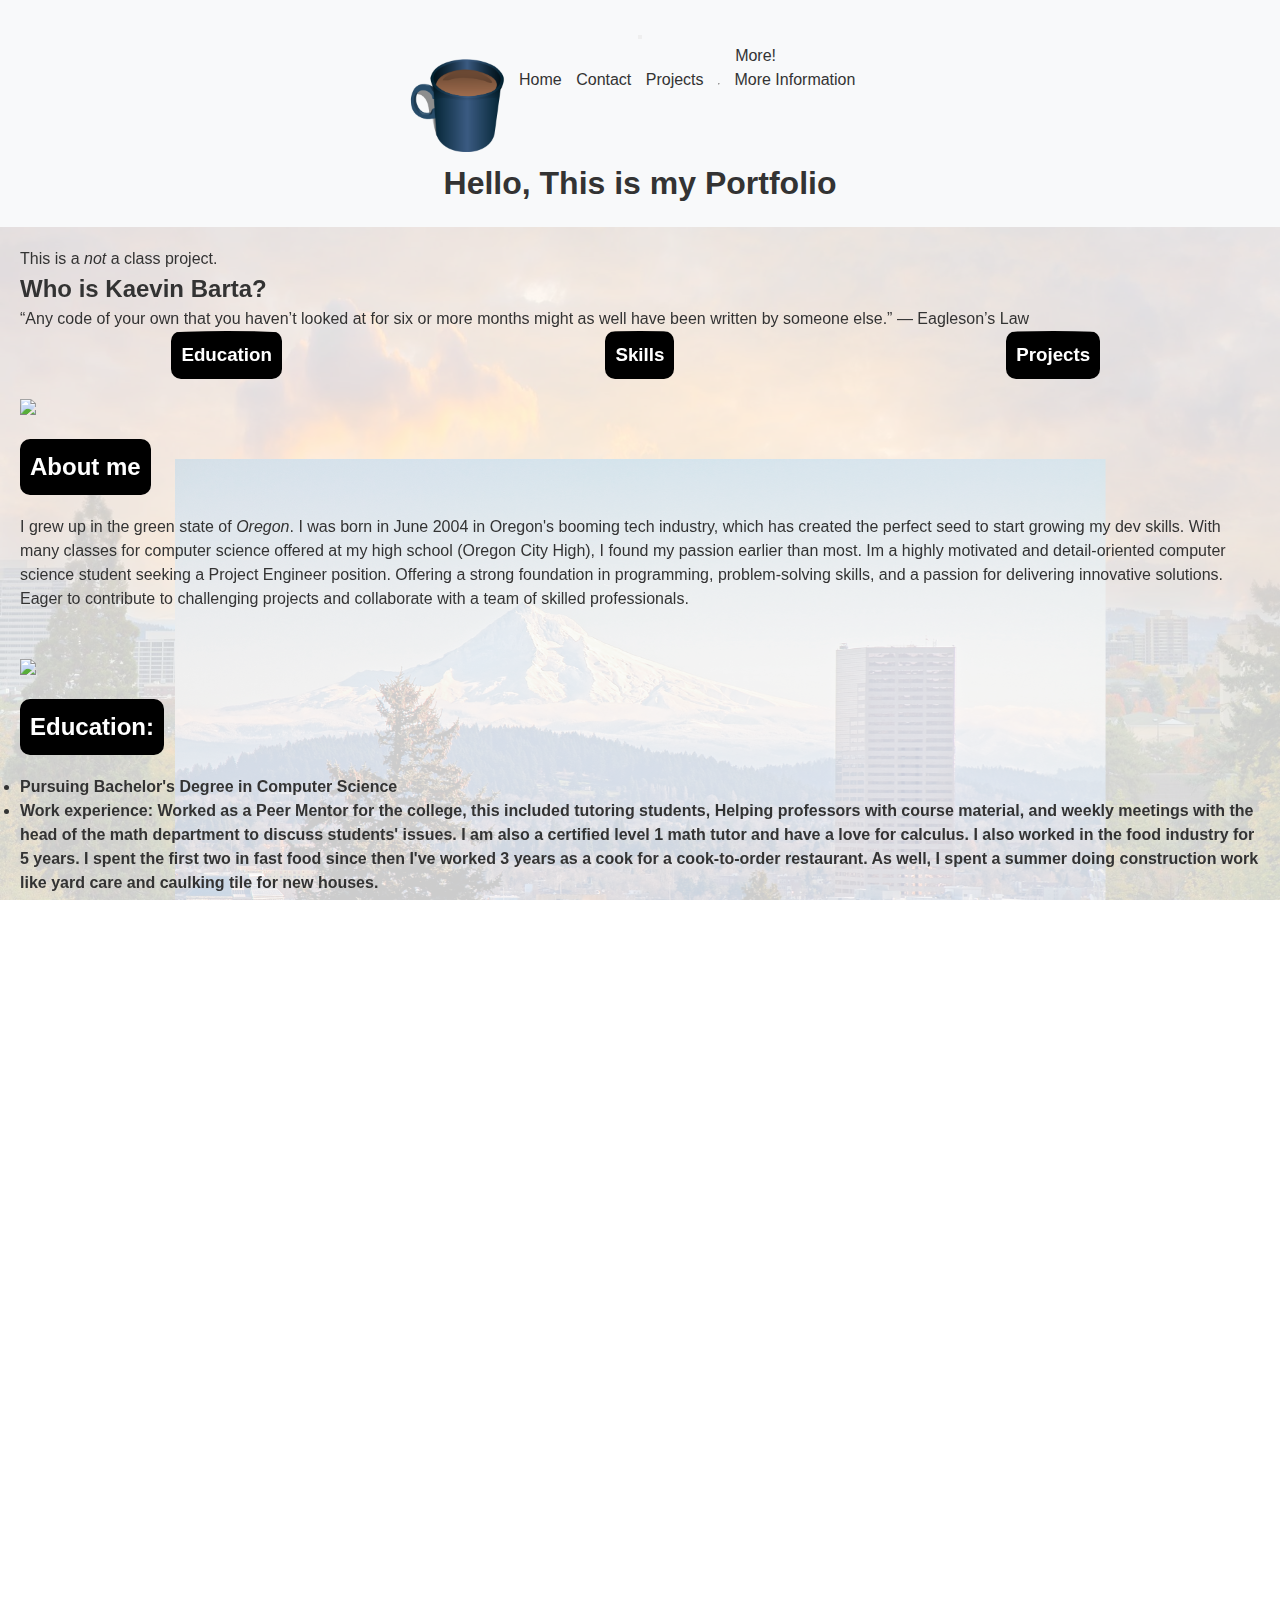
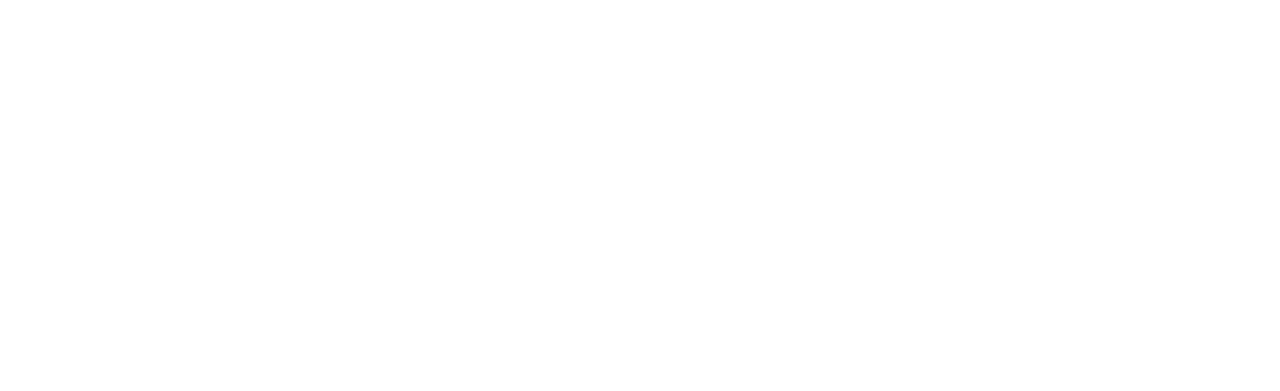
==== commit 0ceb4348: "Update index.html" ====
--- a/index.html
+++ b/index.html
@@ -59,7 +59,7 @@
         <div class="parallax__layer parallax__layer--base">
             <img src="background2.jpg" alt="Background Layer 2">
         </div>
-  </div>
+  
     <main>
         <p>This is a <em>not</em> a class project.</p>
 
@@ -155,7 +155,7 @@
             <li><a href="https://leetcode.com/Kbarta1233/">LeetCode Profile</a></li>
         </ul>
     </nav>
-
+ </div>
     <footer>@2023 My Site</footer>
 
     <script src="https://cdn.jsdelivr.net/npm/bootstrap@5.3.0/dist/js/bootstrap.bundle.min.js" integrity="sha384-geWF76RCwLtnZ8qwWowPQNguL3RmwHVBC9FhGdlKrxdiJJigb/j/68SIy3Te4Bkz" crossorigin="anonymous"></script>
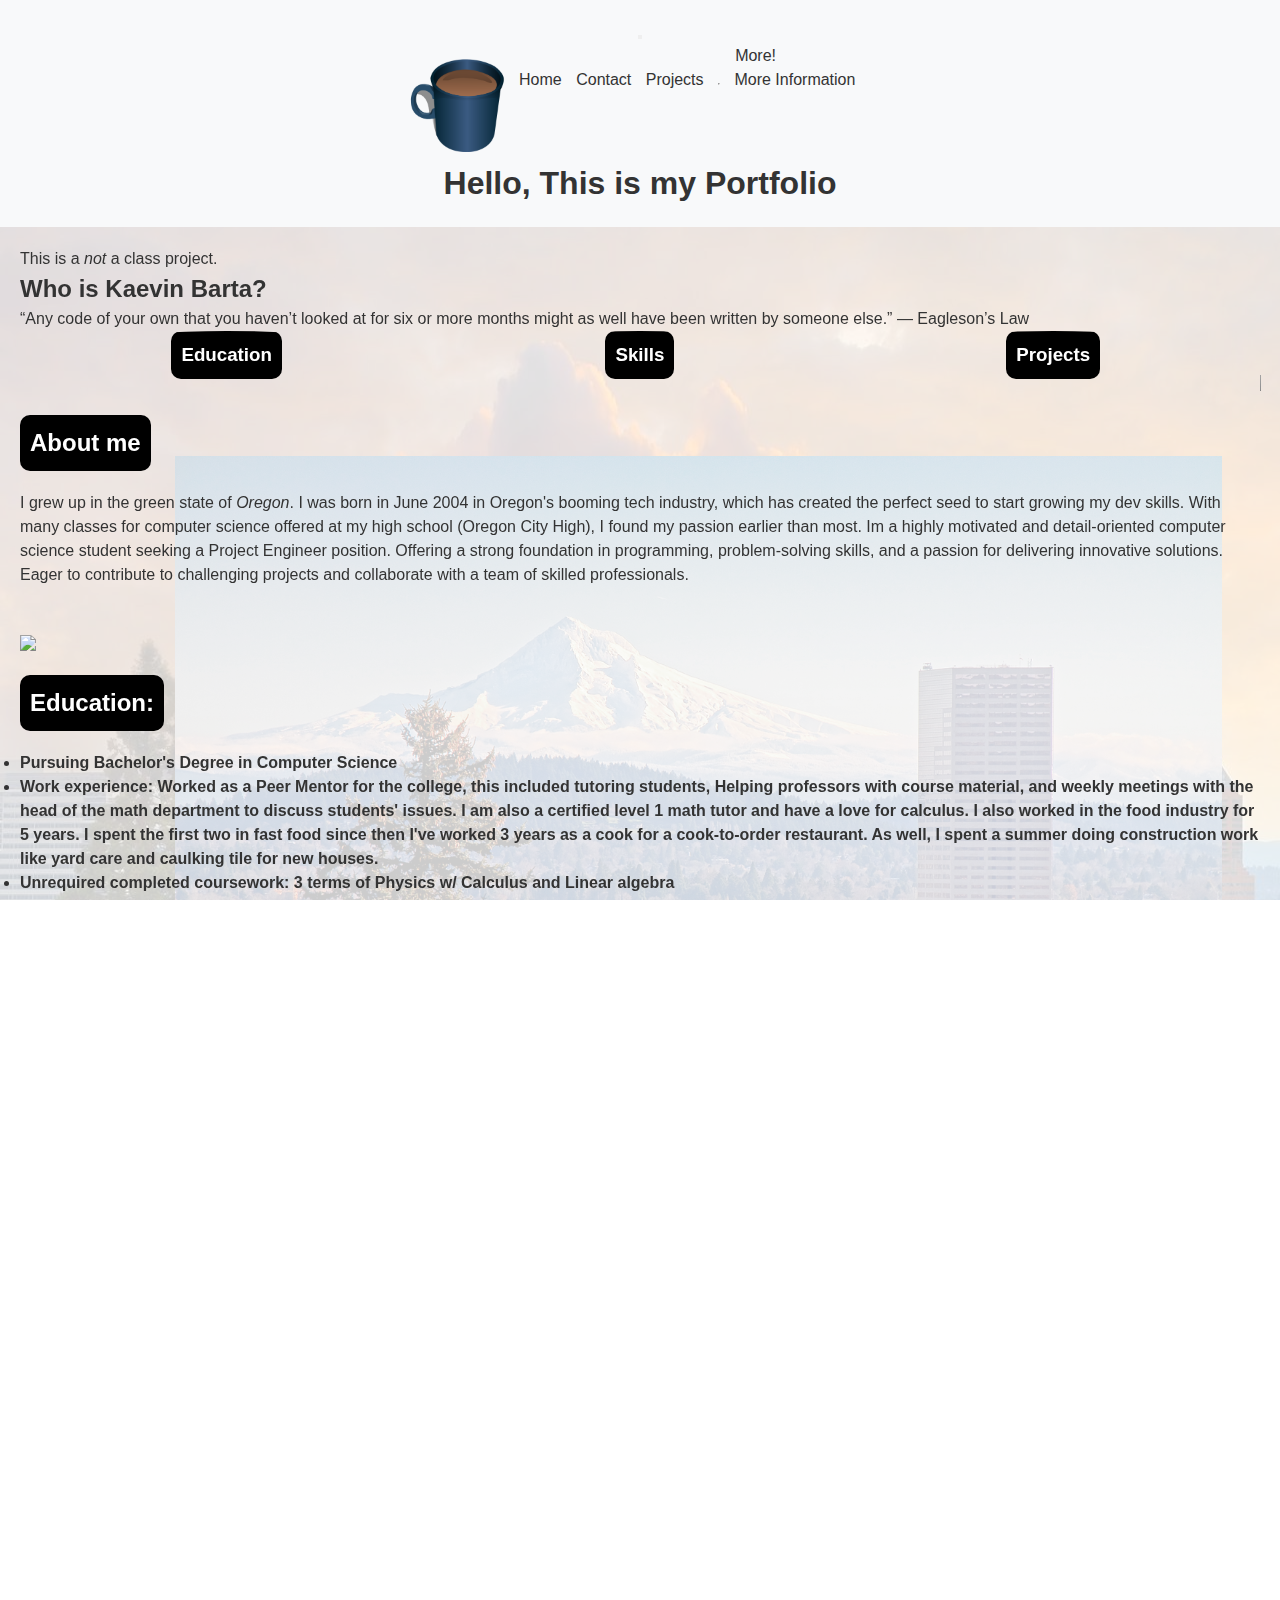
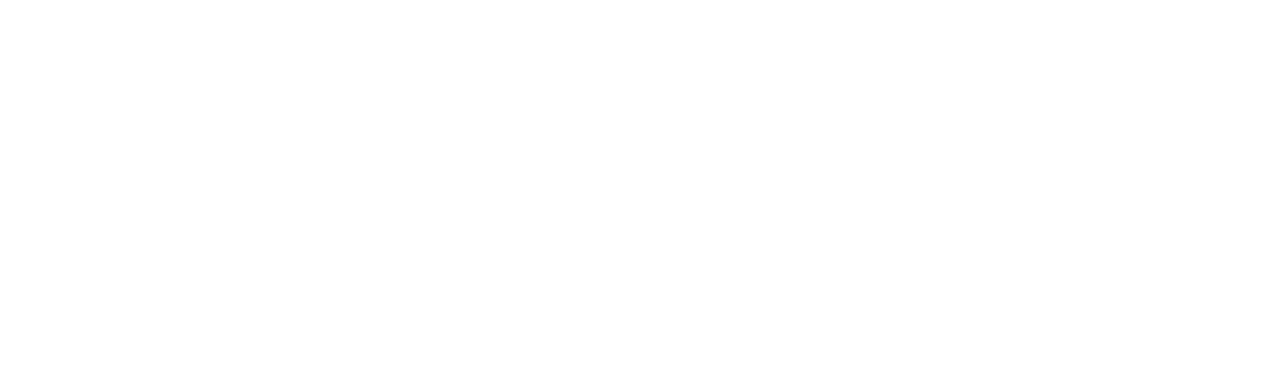
==== commit 49ec2df6: "Update index.html" ====
--- a/index.html
+++ b/index.html
@@ -54,10 +54,10 @@
     </header>
  <div class="parallax">
         <div class="parallax__layer parallax__layer--back">
-            <img src="background1.jpg" alt="Background Layer 1">
+            <img src="background1.jpg" alt="Background Layer 1" width: 100%>
         </div>
         <div class="parallax__layer parallax__layer--base">
-            <img src="background2.jpg" alt="Background Layer 2">
+            <img src="background2.jpg" alt="Background Layer 2" width: 100%>
         </div>
   
     <main>
--- a/style.css
+++ b/style.css
@@ -43,7 +43,6 @@
 }
 
 .parallax img {
-    width: 100%;
     height: auto;
     display: block;
 }
